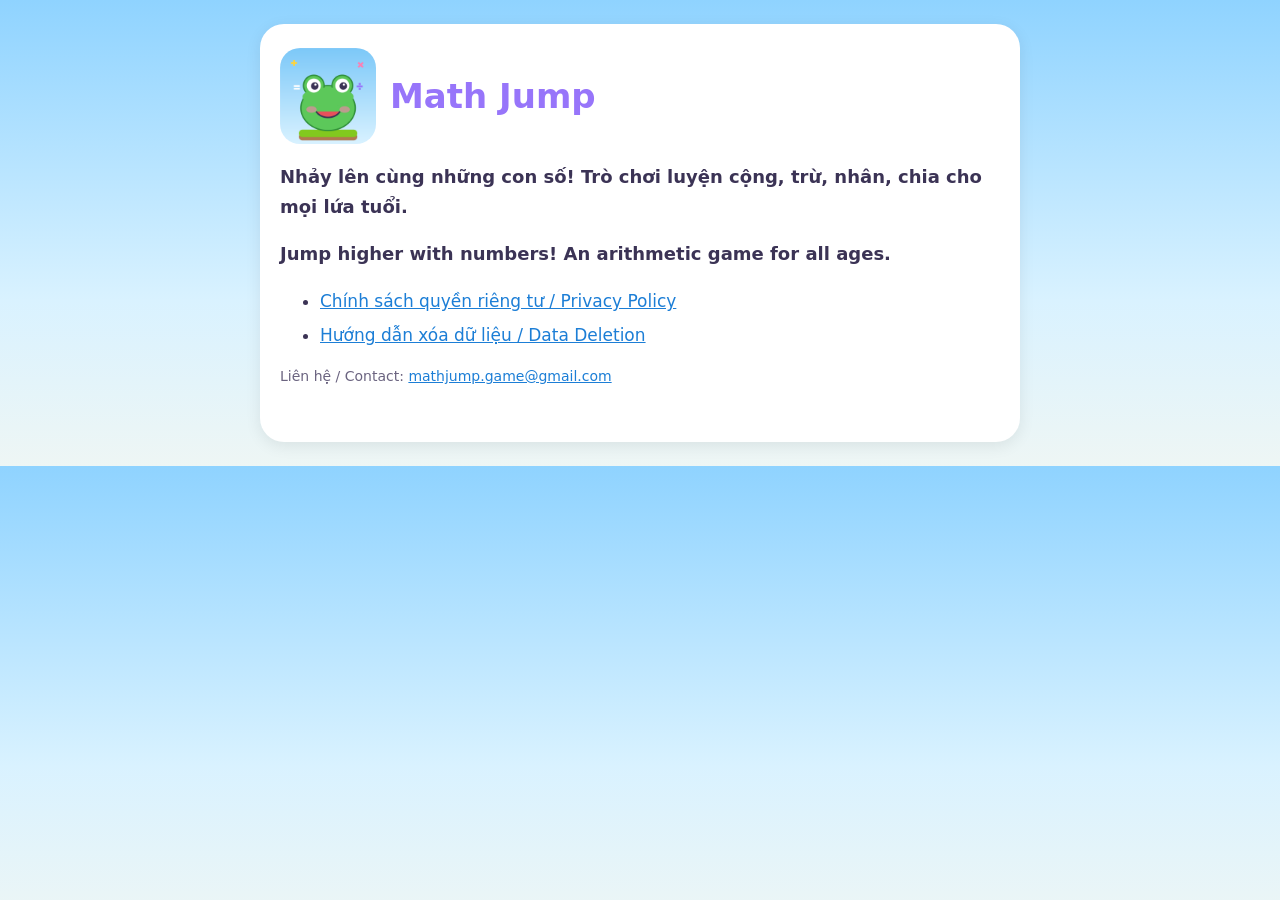
==== docs/index.html @ 8bf3896c "Add files via upload" ====
<!doctype html>
<html lang="vi">
<head>
<meta charset="utf-8">
<meta name="viewport" content="width=device-width, initial-scale=1">
<title>Math Jump</title>
<link rel="stylesheet" href="style.css">
</head>
<body>
<main>
  <header><img src="icon.png" alt="" width="96" height="96"><h1>Math Jump</h1></header>
  <p class="lead">Nhảy lên cùng những con số! Trò chơi luyện cộng, trừ, nhân, chia cho mọi lứa tuổi.</p>
  <p class="lead" lang="en">Jump higher with numbers! An arithmetic game for all ages.</p>
  <ul class="links">
    <li><a href="privacy.html">Chính sách quyền riêng tư / Privacy Policy</a></li>
    <li><a href="delete-data.html">Hướng dẫn xóa dữ liệu / Data Deletion</a></li>
  </ul>
  <p class="muted">Liên hệ / Contact: <a href="mailto:mathjump.game@gmail.com">mathjump.game@gmail.com</a></p>
</main>
</body>
</html>
---- docs/style.css ----
:root { --ink: #3B3355; --purple: #9775FA; --cream: #FFF9EC; --muted: #6b6480; }
* { box-sizing: border-box; }
body { margin: 0; background: linear-gradient(#8FD3FF, #D9F2FF 300px, #FFF9EC 600px); color: var(--ink);
  font: 16px/1.65 system-ui, "Segoe UI", Roboto, sans-serif; }
main { max-width: 760px; margin: 24px auto; padding: 24px 20px 40px; background: #fff; border-radius: 24px;
  box-shadow: 0 4px 16px rgba(0,0,0,.08); }
header { display: flex; align-items: center; gap: 14px; }
header img { border-radius: 20px; }
h1 { margin: 0; color: var(--purple); font-size: 34px; font-weight: 900; }
h2 { margin-top: 28px; }
h3 { margin-bottom: 4px; }
a { color: #1c7ed6; }
nav { margin: 12px 0; font-weight: 600; }
.muted { color: var(--muted); font-size: 14px; }
.lead { font-size: 18px; font-weight: 600; }
.links li { margin: 6px 0; font-size: 17px; }
hr { border: none; border-top: 2px dashed #e3dff0; margin: 32px 0; }
code { background: var(--cream); padding: 1px 6px; border-radius: 6px; }
@media (max-width: 520px) { main { margin: 0; border-radius: 0; } }
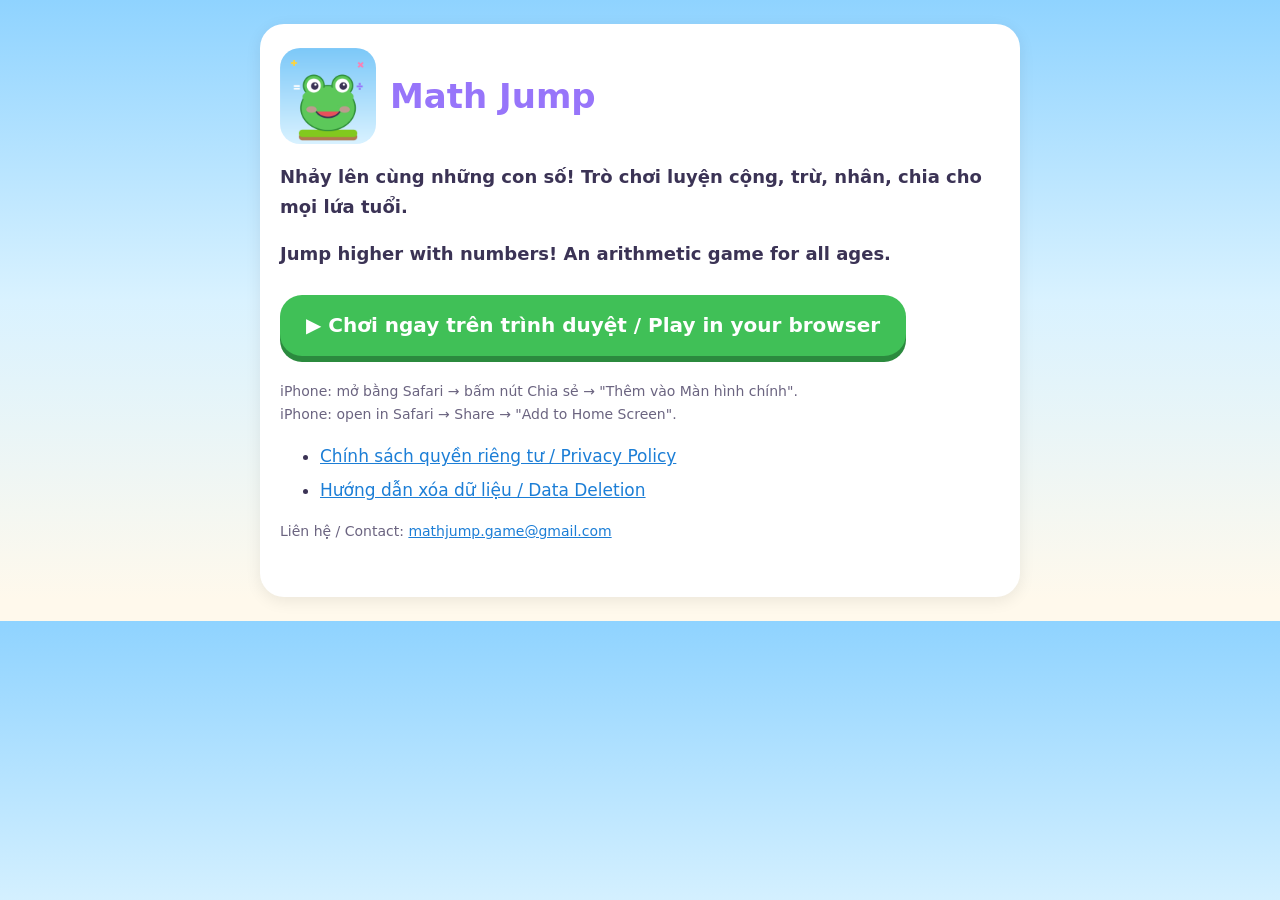
==== commit d0b594cf: "Add files via upload" ====
--- a/docs/index.html
+++ b/docs/index.html
@@ -11,6 +11,9 @@
   <header><img src="icon.png" alt="" width="96" height="96"><h1>Math Jump</h1></header>
   <p class="lead">Nhảy lên cùng những con số! Trò chơi luyện cộng, trừ, nhân, chia cho mọi lứa tuổi.</p>
   <p class="lead" lang="en">Jump higher with numbers! An arithmetic game for all ages.</p>
+  <p><a class="play" href="play/">▶ Chơi ngay trên trình duyệt / Play in your browser</a></p>
+  <p class="muted">iPhone: mở bằng Safari → bấm nút Chia sẻ → "Thêm vào Màn hình chính".<br>
+     iPhone: open in Safari → Share → "Add to Home Screen".</p>
   <ul class="links">
     <li><a href="privacy.html">Chính sách quyền riêng tư / Privacy Policy</a></li>
     <li><a href="delete-data.html">Hướng dẫn xóa dữ liệu / Data Deletion</a></li>
--- a/docs/style.css
+++ b/docs/style.css
@@ -13,6 +13,8 @@
 nav { margin: 12px 0; font-weight: 600; }
 .muted { color: var(--muted); font-size: 14px; }
 .lead { font-size: 18px; font-weight: 600; }
+.play { display: inline-block; margin: 8px 0; padding: 14px 26px; border-radius: 22px; background: #40C057;
+  color: #fff; font-size: 20px; font-weight: 900; text-decoration: none; box-shadow: 0 6px 0 #2b8a3e; }
 .links li { margin: 6px 0; font-size: 17px; }
 hr { border: none; border-top: 2px dashed #e3dff0; margin: 32px 0; }
 code { background: var(--cream); padding: 1px 6px; border-radius: 6px; }
